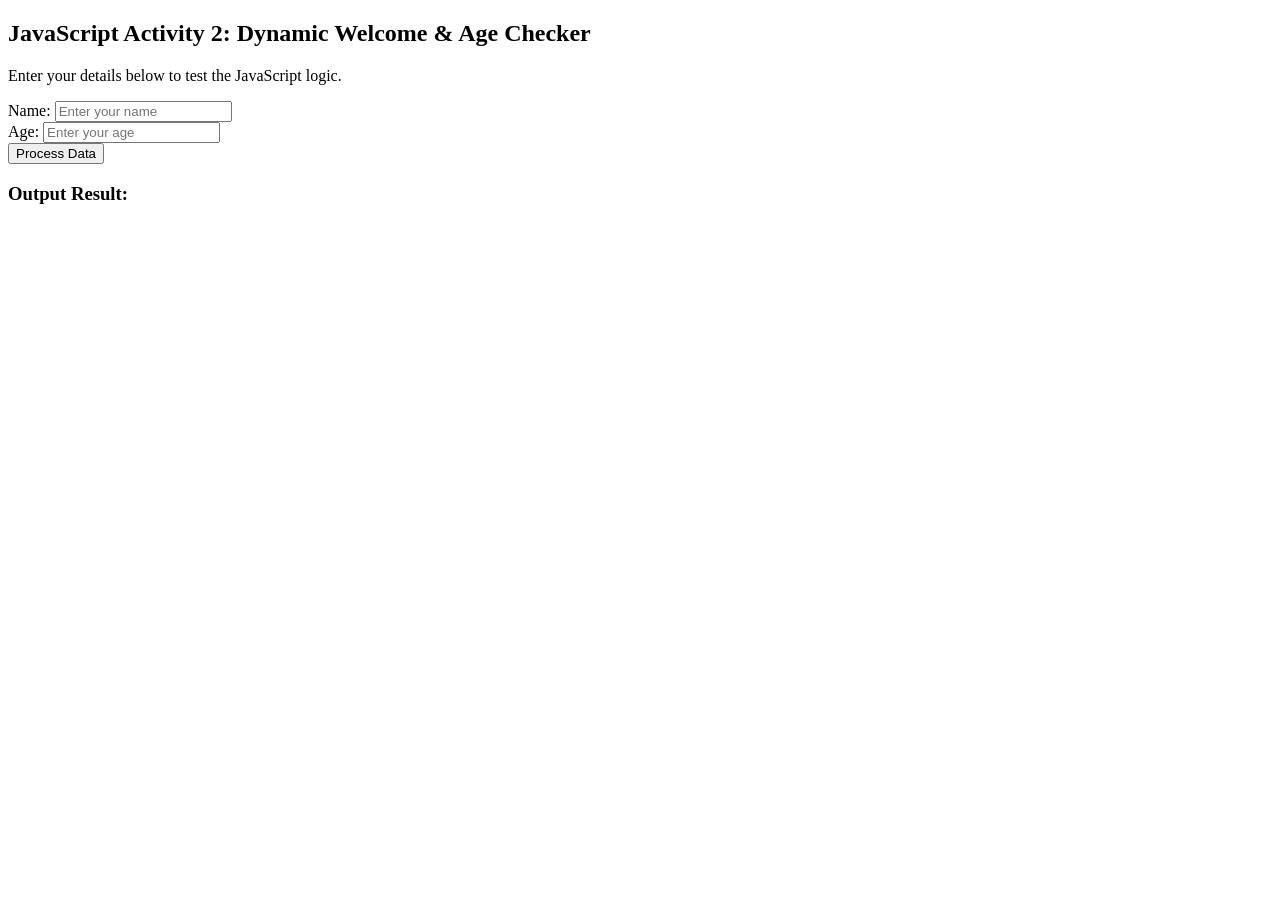
==== SALOMON/JavaScript/index.html @ 73c37980 "Add files via upload" ====
<!DOCTYPE html>
<html lang="en">
<head>
    <meta charset="UTF-8">
    <meta name="viewport" content="width=device-width, initial-scale=1.0">
    <title>JavaScript Activity 2</title>
    <link rel="stylesheet" href="../CSS/style.css">
</head>
<body>
    <div class="activity-container">
        <h2>JavaScript Activity 2: Dynamic Welcome & Age Checker</h2>
        <p>Enter your details below to test the JavaScript logic.</p>
        
        <div class="form-group">
            <label for="userName">Name:</label>
            <input type="text" id="userName" placeholder="Enter your name">
        </div>

        <div class="form-group">
            <label for="userAge">Age:</label>
            <input type="number" id="userAge" placeholder="Enter your age">
        </div>

        <button id="submitBtn">Process Data</button>

        <div id="outputBox" class="hidden">
            <h3>Output Result:</h3>
            <p id="greetingText"></p>
            <p id="statusText"></p>
        </div>
    </div>

    <script src="script.js"></script>
</body>
</html>
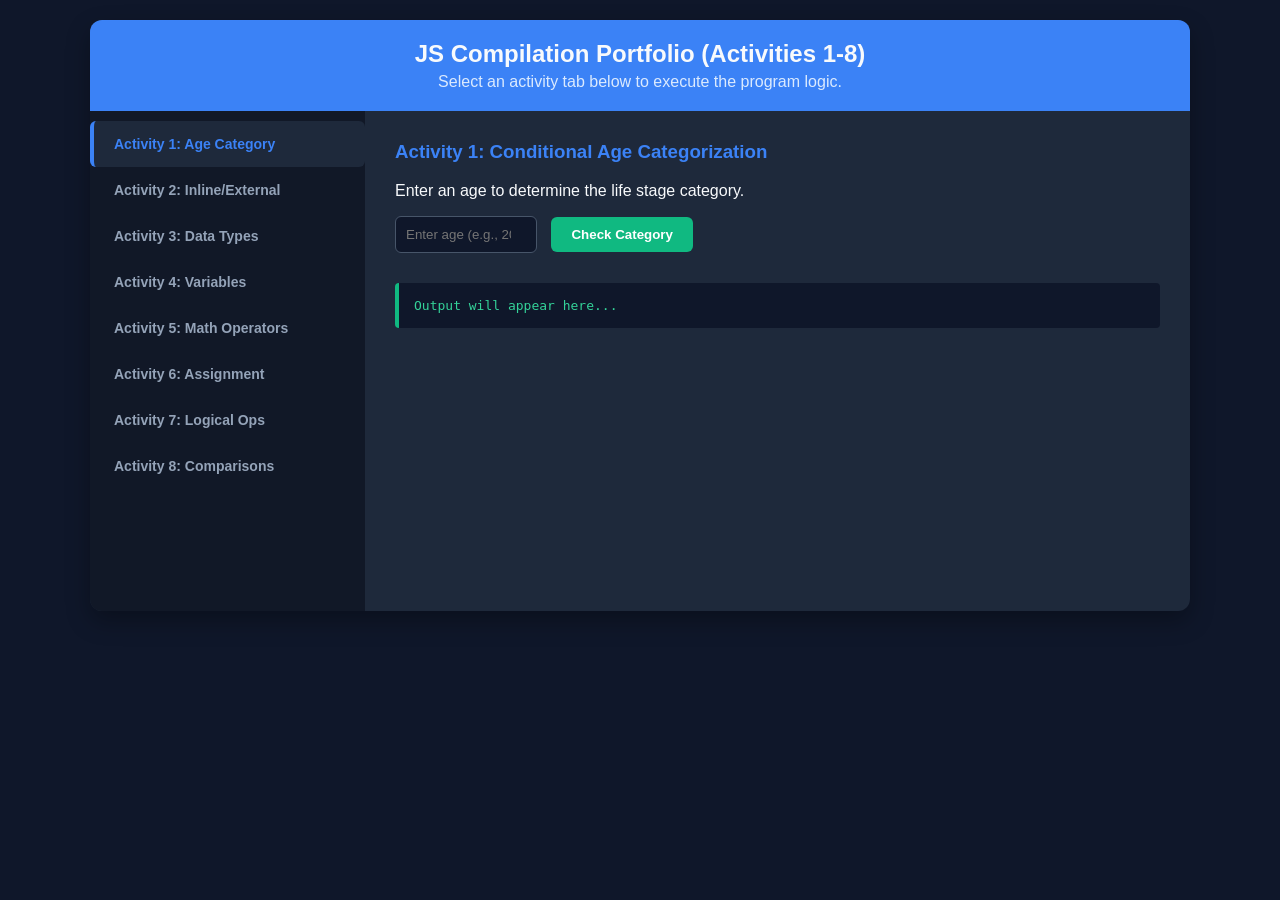
==== commit 742a81fc: "Add files via upload" ====
--- a/SALOMON/JavaScript/index.html
+++ b/SALOMON/JavaScript/index.html
@@ -3,30 +3,93 @@
 <head>
     <meta charset="UTF-8">
     <meta name="viewport" content="width=device-width, initial-scale=1.0">
-    <title>JavaScript Activity 2</title>
-    <link rel="stylesheet" href="../CSS/style.css">
+    <title>JavaScript Activities 1-8</title>
+    <link rel="stylesheet" href="style.css">
 </head>
 <body>
-    <div class="activity-container">
-        <h2>JavaScript Activity 2: Dynamic Welcome & Age Checker</h2>
-        <p>Enter your details below to test the JavaScript logic.</p>
-        
-        <div class="form-group">
-            <label for="userName">Name:</label>
-            <input type="text" id="userName" placeholder="Enter your name">
-        </div>
+    <div class="dashboard-container">
+        <header>
+            <h2>JS Compilation Portfolio (Activities 1-8)</h2>
+            <p>Select an activity tab below to execute the program logic.</p>
+        </header>
 
-        <div class="form-group">
-            <label for="userAge">Age:</label>
-            <input type="number" id="userAge" placeholder="Enter your age">
-        </div>
+        <div class="main-content">
+            <nav class="activity-tabs">
+                <button class="tab-btn active" onclick="openActivity(event, 'act1')">Activity 1: Age Category</button>
+                <button class="tab-btn" onclick="openActivity(event, 'act2')">Activity 2: Inline/External</button>
+                <button class="tab-btn" onclick="openActivity(event, 'act3')">Activity 3: Data Types</button>
+                <button class="tab-btn" onclick="openActivity(event, 'act4')">Activity 4: Variables</button>
+                <button class="tab-btn" onclick="openActivity(event, 'act5')">Activity 5: Math Operators</button>
+                <button class="tab-btn" onclick="openActivity(event, 'act6')">Activity 6: Assignment</button>
+                <button class="tab-btn" onclick="openActivity(event, 'act7')">Activity 7: Logical Ops</button>
+                <button class="tab-btn" onclick="openActivity(event, 'act8')">Activity 8: Comparisons</button>
+            </nav>
 
-        <button id="submitBtn">Process Data</button>
+            <section class="display-panel">
+                
+                <div id="act1" class="tab-content active-content">
+                    <h3>Activity 1: Conditional Age Categorization</h3>
+                    <p>Enter an age to determine the life stage category.</p>
+                    <input type="number" id="act1-age" placeholder="Enter age (e.g., 20)">
+                    <button onclick="runActivity1()">Check Category</button>
+                    <div class="output-box" id="act1-out">Output will appear here...</div>
+                </div>
 
-        <div id="outputBox" class="hidden">
-            <h3>Output Result:</h3>
-            <p id="greetingText"></p>
-            <p id="statusText"></p>
+                <div id="act2" class="tab-content">
+                    <h3>Activity 2: Script Execution Styles</h3>
+                    <p>Testing script links via user text alerts.</p>
+                    <button onclick="runActivity2()">Trigger Script Logic</button>
+                    <div class="output-box" id="act2-out">Output will appear here...</div>
+                </div>
+
+                <div id="act3" class="tab-content">
+                    <h3>Activity 3: Object Data Types</h3>
+                    <p>Click to initialize and analyze a JavaScript object structure.</p>
+                    <button onclick="runActivity3()">Analyze Object</button>
+                    <div class="output-box" id="act3-out">Output will appear here...</div>
+                </div>
+
+                <div id="act4" class="tab-content">
+                    <h3>Activity 4: String Concatenation</h3>
+                    <p>Combines predefined constant strings into a complete console and UI log.</p>
+                    <button onclick="runActivity4()">Concatenate Strings</button>
+                    <div class="output-box" id="act4-out">Output will appear here...</div>
+                </div>
+
+                <div id="act5" class="tab-content">
+                    <h3>Activity 5: Arithmetic Operators</h3>
+                    <p>Enter two numerical values to execute basic algebraic operations.</p>
+                    <input type="number" id="act5-num1" placeholder="Num 1">
+                    <input type="number" id="act5-num2" placeholder="Num 2">
+                    <button onclick="runActivity5()">Calculate</button>
+                    <div class="output-box" id="act5-out">Output will appear here...</div>
+                </div>
+
+                <div id="act6" class="tab-content">
+                    <h3>Activity 6: Assignment Operators</h3>
+                    <p>Tracks compound assignment evaluations sequentially.</p>
+                    <input type="number" id="act6-base" placeholder="Base value (e.g., 10)">
+                    <button onclick="runActivity6()">Run Computations</button>
+                    <div class="output-box" id="act6-out">Output will appear here...</div>
+                </div>
+
+                <div id="act7" class="tab-content">
+                    <h3>Activity 7: Logical Expressions</h3>
+                    <p>Evaluate compound statements using AND (&&), OR (||), and NOT (!).</p>
+                    <button onclick="runActivity7()">Evaluate Logic</button>
+                    <div class="output-box" id="act7-out">Output will appear here...</div>
+                </div>
+
+                <div id="act8" class="tab-content">
+                    <h3>Activity 8: Comparison Operations</h3>
+                    <p>Enter two integers to compute relational boolean output values.</p>
+                    <input type="number" id="act8-x" placeholder="Value X">
+                    <input type="number" id="act8-y" placeholder="Value Y">
+                    <button onclick="runActivity8()">Compare Values</button>
+                    <div class="output-box" id="act8-out">Output will appear here...</div>
+                </div>
+
+            </section>
         </div>
     </div>
 
--- a/SALOMON/JavaScript/style.css
+++ b/SALOMON/JavaScript/style.css
@@ -0,0 +1,18 @@
+body { font-family: 'Segoe UI', Tahoma, Geneva, Verdana, sans-serif; background-color: #0f172a; color: #f8fafc; margin: 0; padding: 20px; }
+.dashboard-container { max-width: 1100px; margin: 0 auto; background: #1e293b; border-radius: 12px; overflow: hidden; box-shadow: 0 10px 25px rgba(0,0,0,0.3); }
+header { background: #3b82f6; padding: 20px; text-align: center; }
+header h2 { margin: 0; font-size: 24px; }
+header p { margin: 5px 0 0 0; color: #dbeafe; }
+.main-content { display: flex; min-height: 500px; }
+.activity-tabs { width: 25%; background: #111827; display: flex; flex-direction: column; padding: 10px 0; }
+.tab-btn { background: none; border: none; color: #94a3b8; padding: 15px 20px; text-align: left; font-size: 14px; cursor: pointer; transition: all 0.2s; border-left: 4px solid transparent; }
+.tab-btn:hover { background: #1f2937; color: #f8fafc; }
+.tab-btn.active { background: #1e293b; color: #3b82f6; border-left-color: #3b82f6; font-weight: bold; }
+.display-panel { width: 75%; padding: 30px; box-sizing: border-box; }
+.tab-content { display: none; }
+.tab-content.active-content { display: block; }
+h3 { margin-top: 0; color: #3b82f6; }
+input { background: #0f172a; border: 1px solid #475569; padding: 10px; color: white; border-radius: 6px; margin-right: 10px; margin-bottom: 10px; width: 120px; }
+button { background: #10b981; color: white; border: none; padding: 10px 20px; font-weight: bold; border-radius: 6px; cursor: pointer; transition: background 0.2s; }
+button:hover { background: #059669; }
+.output-box { margin-top: 20px; background: #0f172a; border-left: 4px solid #10b981; padding: 15px; border-radius: 4px; font-family: monospace; white-space: pre-line; color: #34d399; }
